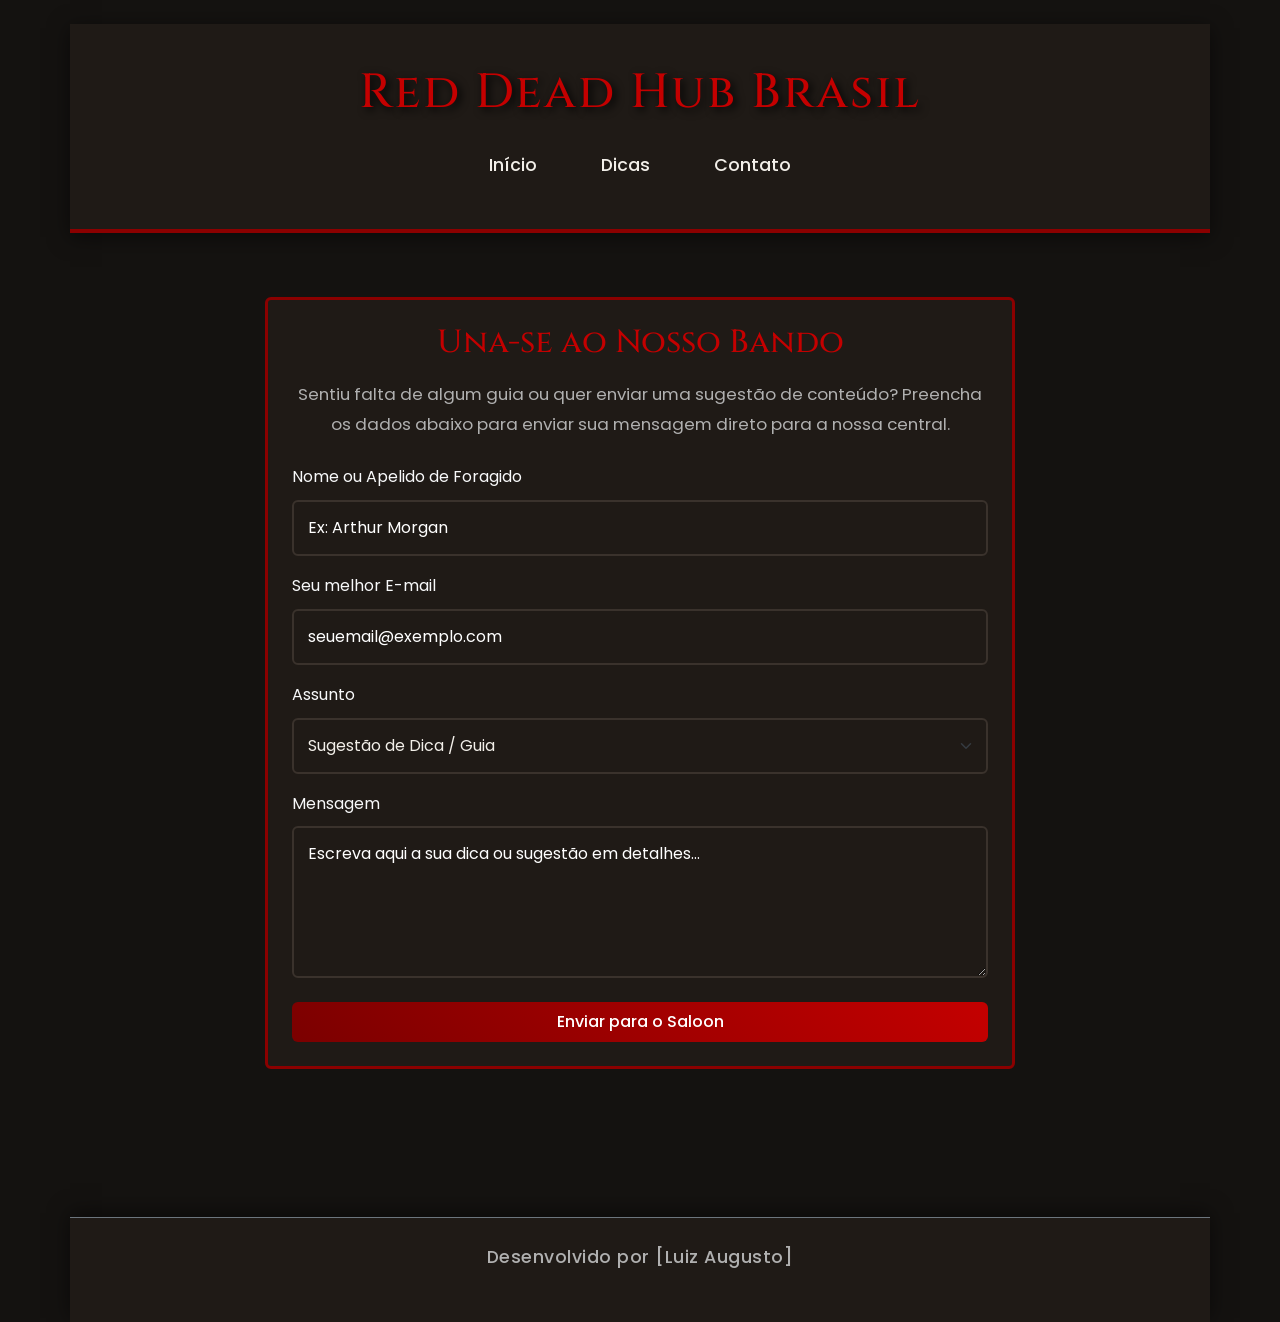
==== contato.html @ 2b57509f "diversas atualizações feitas" ====
<!DOCTYPE html>
<html lang="pt-BR">
<head>
    <meta charset="UTF-8">
    <meta name="viewport" content="width=device-width, initial-scale=1.0">
    <title>Red Dead Hub Brasil - Contato</title>
    <link href="https://cdn.jsdelivr.net/npm/bootstrap@5.3.0/dist/css/bootstrap.min.css" rel="stylesheet">
    <link rel="stylesheet" href="style.css">
    <link href="https://fonts.googleapis.com/css2?family=Poppins:wght@300;500;700&family=Cinzel:wght@700&display=swap" rel="stylesheet">
</head>
<body>

<header class="container my-4 text-center header-custom">
    <h1>Red Dead Hub Brasil</h1>
    <nav class="nav justify-content-center mt-3">
        <a class="nav-link" href="index.html">Início</a>
        <a class="nav-link" href="dicas.html">Dicas</a>
        <a class="nav-link" href="contato.html">Contato</a>
    </nav>
</header>

<main class="container">

    <section class="mb-5 py-4 px-4 bg-card-custom rounded border-danger-custom max-width-text mx-auto">
        <h2 class="text-danger-custom mb-3 text-center">Una-se ao Nosso Bando</h2>
        <p class="text-center text-muted mb-4">
            Sentiu falta de algum guia ou quer enviar uma sugestão de conteúdo? Preencha os dados abaixo para enviar sua mensagem direto para a nossa central.
        </p>
        
        <form action="#" method="POST">
            <div class="mb-3">
                <label class="form-label text-light">Nome ou Apelido de Foragido</label>
                <input type="text" class="form-control" placeholder="Ex: Arthur Morgan" required>
            </div>
            
            <div class="mb-3">
                <label class="form-label text-light">Seu melhor E-mail</label>
                <input type="email" class="form-control" placeholder="seuemail@exemplo.com" required>
            </div>
            
            <div class="mb-3">
                <label class="form-label text-light">Assunto</label>
                <select class="form-select">
                    <option selected>Sugestão de Dica / Guia</option>
                    <option>Reportar Erro no Site</option>
                    <option>Parcerias / Outros</option>
                </select>
            </div>
            
            <div class="mb-4">
                <label class="form-label text-light">Mensagem</label>
                <textarea class="form-control" rows="5" placeholder="Escreva aqui a sua dica ou sugestão em detalhes..." required></textarea>
            </div>
            
            <div class="text-center">
                <button type="submit" class="btn btn-danger-custom px-5 py-2 w-100">Enviar para o Saloon</button>
            </div>
        </form>
    </section>

</main>

<footer class="container pb-5 text-center border-top border-secondary pt-4">
    <p class="text-muted">Desenvolvido por [Luiz Augusto]</p>
</footer>

<script src="https://cdn.jsdelivr.net/npm/bootstrap@5.3.0/dist/js/bootstrap.bundle.min.js"></script>

</body>
</html>
---- style.css ----
@import url('https://fonts.googleapis.com/css2?family=Cinzel:wght@600;800&family=Poppins:wght@300;400;500;700&display=swap');

:root {
    --bg-main: #141210;
    --bg-card: #1f1a16;
    --bg-card-inner: #faf9f8;
    --red-primary: #8b0000;
    --red-bright: #c40000;
    --red-accent: #ff3c00;
    --text-light: #f2efe9;
    --text-muted: #ffffff;
}

body {
    margin: 0;
    font-family: 'Poppins', sans-serif;
    background-color: var(--bg-main);
    color: var(--text-light);
    line-height: 1.8;
}

header {
    background-color: var(--bg-card);
    text-align: center;
    padding: 40px 10px;
    border-bottom: 4px solid var(--red-primary);
    box-shadow: 0 4px 20px rgba(0, 0, 0, 0.5);
}

header h1 {
    font-family: 'Cinzel', serif;
    font-size: 3rem;
    color: var(--red-bright);
    text-shadow: 3px 3px 8px #000;
    margin-bottom: 20px;
    letter-spacing: 2px;
}

.nav {
    display: flex;
    flex-wrap: wrap;
    justify-content: center;
}

.nav .nav-link {
    color: var(--text-light);
    text-decoration: none;
    margin: 0 12px;
    font-size: 1.1rem;
    font-weight: 500;
    padding: 8px 20px;
    border-radius: 6px;
    transition: all 0.3s ease;
}

.nav .nav-link:hover {
    background-color: var(--red-primary);
    color: #fff !important;
    box-shadow: 0 0 12px rgba(139, 0, 0, 0.6);
}

main {
    padding: 40px 0;
}

p {
    font-size: 1.05rem;
    color: var(--text-light);
    text-align: justify;
}

.img-fluid {
    width: 100%;
    border-radius: 12px;
    border: 3px solid var(--red-primary);
    box-shadow: 0 10px 25px rgba(0, 0, 0, 0.7);
    transition: transform 0.3s ease, box-shadow 0.3s ease;
}

.section-intro p {
    background-color: var(--bg-card);
    padding: 25px;
    margin-top: 25px;
    border-radius: 8px;
    border-left: 5px solid var(--red-primary);
    box-shadow: 0 5px 15px rgba(0, 0, 0, 0.3);
}

.border-danger-custom {
    border: 3px solid var(--red-primary) !important;
}

.text-danger-custom {
    color: var(--red-bright) !important;
}

.bg-card-custom {
    background-color: var(--bg-card);
}

.feature-box {
    background-color: var(--bg-main);
    padding: 25px;
    border-radius: 8px;
    border-left: 4px solid var(--red-primary);
    box-shadow: 0 5px 15px rgba(0, 0, 0, 0.4);
    height: 100%;
    transition: transform 0.3s ease;
}

.feature-box:hover {
    transform: translateY(-5px);
}

.feature-box h5 {
    color: var(--text-light);
    font-family: 'Cinzel', serif;
    margin-bottom: 15px;
}

.feature-box p {
    font-size: 0.95rem;
    color: var(--text-muted);
    margin: 0;
}

.bg-cta-custom {
    background: linear-gradient(135deg, var(--bg-card), #110e0c);
    border: 1px solid #2d2520;
    box-shadow: 0 10px 30px rgba(0, 0, 0, 0.5);
}

.max-width-text {
    max-width: 750px;
}

.btn-danger-custom {
    background: linear-gradient(45deg, var(--red-primary), var(--red-bright));
    color: white;
    border: none;
    font-weight: 500;
    border-radius: 6px;
    transition: transform 0.2s ease, box-shadow 0.2s ease;
}

.btn-danger-custom:hover {
    transform: scale(1.05);
    background: linear-gradient(45deg, var(--red-bright), #ff0000);
    color: white;
    box-shadow: 0 0 15px rgba(196, 0, 0, 0.5);
}

.btn-outline-light {
    border: 2px solid var(--text-light);
    font-weight: 500;
    border-radius: 6px;
    transition: all 0.3s ease;
}

.btn-outline-light:hover {
    background-color: var(--text-light);
    color: var(--bg-main) !important;
}

.row {
    display: flex;
    flex-wrap: wrap;
}

.row > section {
    display: flex !important;
    flex-direction: column;
}

article {
    background-color: var(--bg-card-inner);
    padding: 25px;
    border-radius: 12px;
    border-left: 5px solid var(--red-primary);
    box-shadow: 0 10px 25px rgba(0, 0, 0, 0.6);
    color: var(--text-light);
    display: flex;
    flex-direction: column;
    flex: 1; 
    height: 100%;
}

h2, h3, h5 {
    font-family: 'Cinzel', serif;
}

article h2 {
    color: var(--red-accent);
    margin-top: 0;
    margin-bottom: 20px;
    font-size: 1.6rem;
    text-align: center;
    min-height: 76px;
    display: flex;
    align-items: center;
    justify-content: center;
}

article img {
    width: 100%;
    height: 250px; 
    object-fit: cover;
    object-position: center; 
    border-radius: 8px;
    border: 3px solid var(--red-primary);
    margin-bottom: 20px;
    transition: 0.3s ease;
}

.img-fluid:hover, article img:hover {
    transform: scale(1.01);
    box-shadow: 0 12px 30px rgba(139, 0, 0, 0.4);
}

article p {
    flex-grow: 1;
    margin-bottom: 20px;
}

.btn-secondary, button, [type="submit"] {
    background: linear-gradient(45deg, #7b0000, var(--red-bright)) !important;
    color: white !important;
    border: none !important;
    padding: 12px 24px;
    border-radius: 6px;
    font-weight: 500;
    cursor: pointer;
    transition: all 0.3s ease;
    align-self: center;
    margin-top: auto; 
}

.btn-secondary:hover, button:hover {
    transform: scale(1.05);
    background: linear-gradient(45deg, var(--red-bright), #ff0000) !important;
    box-shadow: 0 0 15px rgba(196, 0, 0, 0.5);
}

.form-control, select.form-select {
    background-color: var(--bg-card) !important;
    color: var(--text-light) !important;
    border: 2px solid #3a322c !important;
    border-radius: 6px;
    padding: 14px;
    transition: all 0.3s ease;
}

.form-control::placeholder {
    color: var(--text-muted);
}

select.form-select option {
    background-color: var(--bg-card);
    color: var(--text-light);
}

h3 {
    color: var(--red-accent);
    margin-top: 40px;
    margin-bottom: 20px;
}

div[popover] {
    background-color: #1a1512;
    color: var(--text-light);
    padding: 25px;
    border: 2px solid var(--red-primary);
    border-radius: 8px;
    box-shadow: 0 15px 35px rgba(0, 0, 0, 0.9);
    max-width: 380px;
}

div[popover] ol {
    margin: 0;
    padding-left: 20px;
}

footer {
    text-align: center;
    padding: 35px;
    background-color: var(--bg-card);
    border-top: 4px solid var(--red-primary);
    margin-top: 60px;
    box-shadow: 0 -4px 20px rgba(0, 0, 0, 0.5);
}

footer p {
    margin: 0;
    font-size: 1.1rem;
    font-weight: 500;
    color: var(--text-light);
    text-align: center;
    letter-spacing: 0.5px;
}

.text-muted {
    color: #b0b0b0 !important; 
}

.form-select:focus, .form-control:focus {
    border-color: var(--red-primary) !important;
    outline: 0 !important;
    box-shadow: 0 0 10px rgba(139, 0, 0, 0.6) !important;
    background-image: url("data:image/svg+xml,%3csvg xmlns='http://www.w3.org/2000/svg' viewBox='0 0 16 16'%3e%3cpath fill='none' stroke='%23c40000' stroke-linecap='round' stroke-linejoin='round' stroke-width='2' d='m2 5 6 6 6-6'/%3e%3c/svg%3e") !important;
}
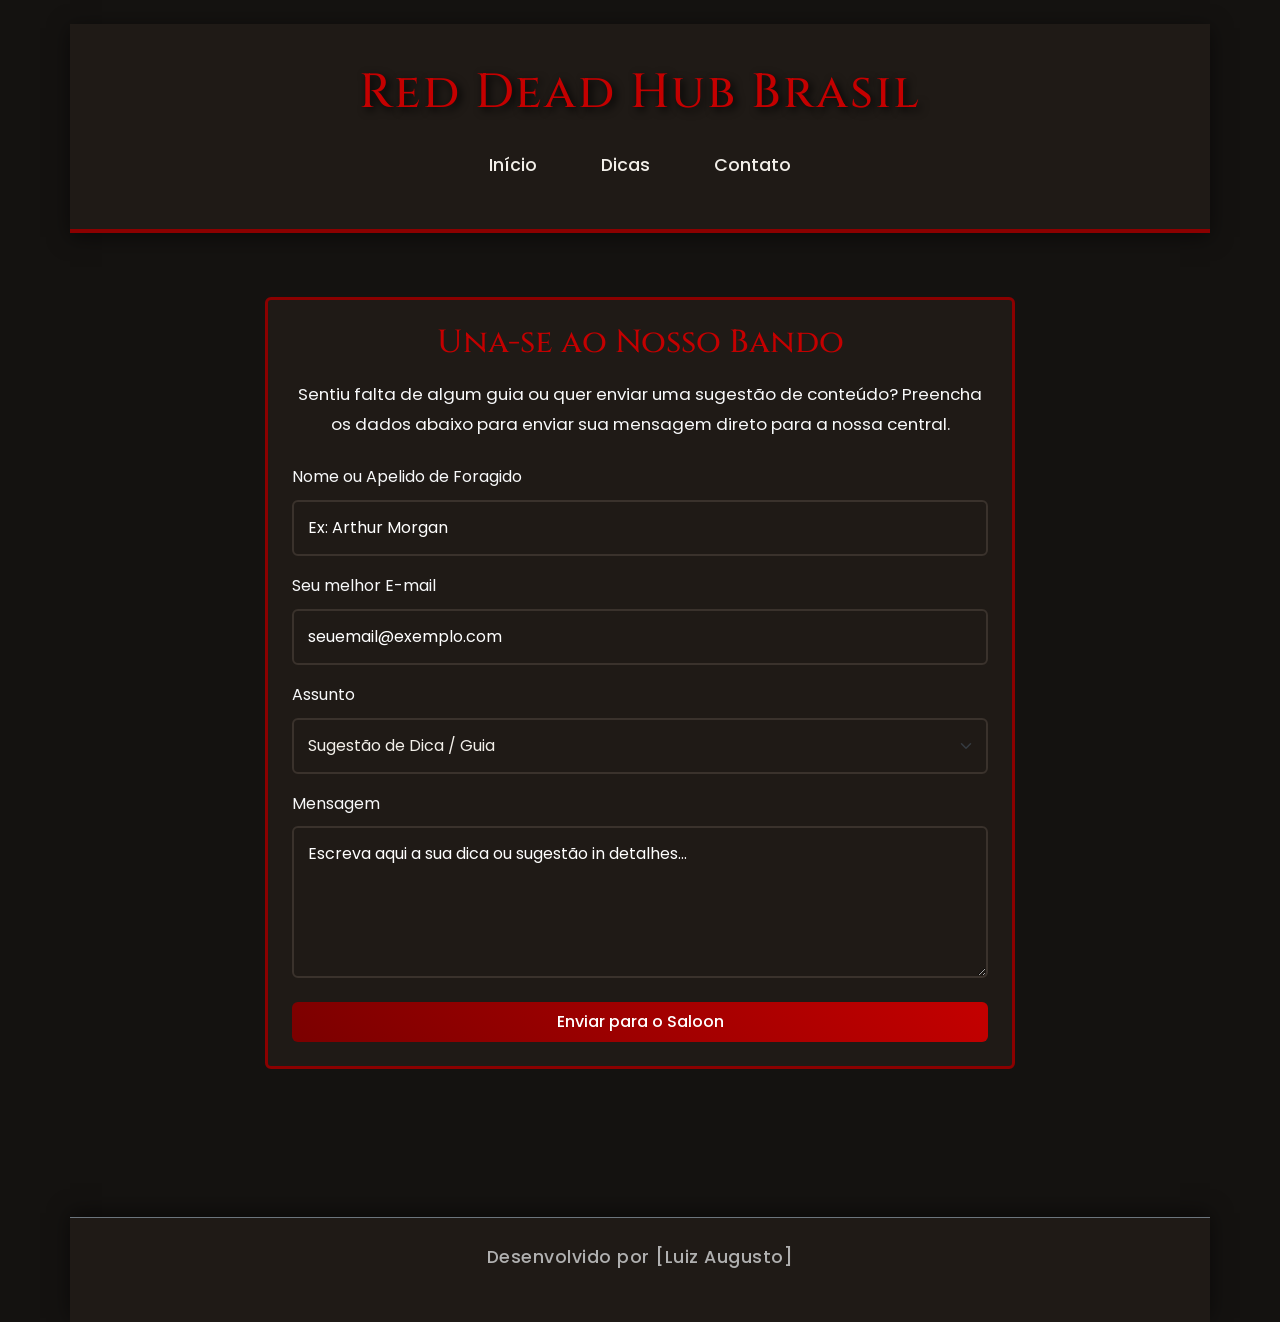
==== commit 364131e9: "criação do codigo js, mudanças de estrutura" ====
--- a/contato.html
+++ b/contato.html
@@ -23,7 +23,7 @@
 
     <section class="mb-5 py-4 px-4 bg-card-custom rounded border-danger-custom max-width-text mx-auto">
         <h2 class="text-danger-custom mb-3 text-center">Una-se ao Nosso Bando</h2>
-        <p class="text-center text-muted mb-4">
+        <p class="text-center text-light mb-4">
             Sentiu falta de algum guia ou quer enviar uma sugestão de conteúdo? Preencha os dados abaixo para enviar sua mensagem direto para a nossa central.
         </p>
         
@@ -49,7 +49,7 @@
             
             <div class="mb-4">
                 <label class="form-label text-light">Mensagem</label>
-                <textarea class="form-control" rows="5" placeholder="Escreva aqui a sua dica ou sugestão em detalhes..." required></textarea>
+                <textarea class="form-control" rows="5" placeholder="Escreva aqui a sua dica ou sugestão in detalhes..." required></textarea>
             </div>
             
             <div class="text-center">
@@ -65,6 +65,7 @@
 </footer>
 
 <script src="https://cdn.jsdelivr.net/npm/bootstrap@5.3.0/dist/js/bootstrap.bundle.min.js"></script>
+<script src="script.js"></script>
 
 </body>
 </html>
--- a/style.css
+++ b/style.css
@@ -173,7 +173,7 @@
 }
 
 article {
-    background-color: var(--bg-card-inner);
+    background-color: var(--bg-card); /* Ajustado para remover o fundo branco das fotos */
     padding: 25px;
     border-radius: 12px;
     border-left: 5px solid var(--red-primary);
@@ -302,9 +302,29 @@
     color: #b0b0b0 !important; 
 }
 
-.form-select:focus, .form-control:focus {
-    border-color: var(--red-primary) !important;
-    outline: 0 !important;
-    box-shadow: 0 0 10px rgba(139, 0, 0, 0.6) !important;
+/* 1. FOCO DOS INPUTS E TEXTAREA (Campos de texto normais - SEM AS SETAS) */
+.form-control:focus, 
+input:focus, 
+textarea:focus {
+    border-color: var(--red-bright) !important;
+    outline: none !important;
+    outline-width: 0 !important;
+    box-shadow: 0 0 10px rgba(196, 0, 0, 0.6) !important;
+    --bs-focus-ring-color: rgba(196, 0, 0, 0.6) !important;
+    background-image: none !important; /* Limpa as setas repetidas do e-mail */
+}
+
+/* 2. FOCO EXCLUSIVO DO SELECT (Caixa de seleção de assunto - COM UMA SETA APENAS) */
+.form-select:focus, 
+select:focus {
+    border-color: var(--red-bright) !important;
+    outline: none !important;
+    outline-width: 0 !important;
+    box-shadow: 0 0 10px rgba(196, 0, 0, 0.6) !important;
+    --bs-focus-ring-color: rgba(196, 0, 0, 0.6) !important;
+    /* Adiciona uma única seta vermelha customizada no canto do select */
     background-image: url("data:image/svg+xml,%3csvg xmlns='http://www.w3.org/2000/svg' viewBox='0 0 16 16'%3e%3cpath fill='none' stroke='%23c40000' stroke-linecap='round' stroke-linejoin='round' stroke-width='2' d='m2 5 6 6 6-6'/%3e%3c/svg%3e") !important;
+    background-repeat: no-repeat !important;
+    background-position: right 0.75rem center !important;
+    background-size: 16px 12px !important;
 }
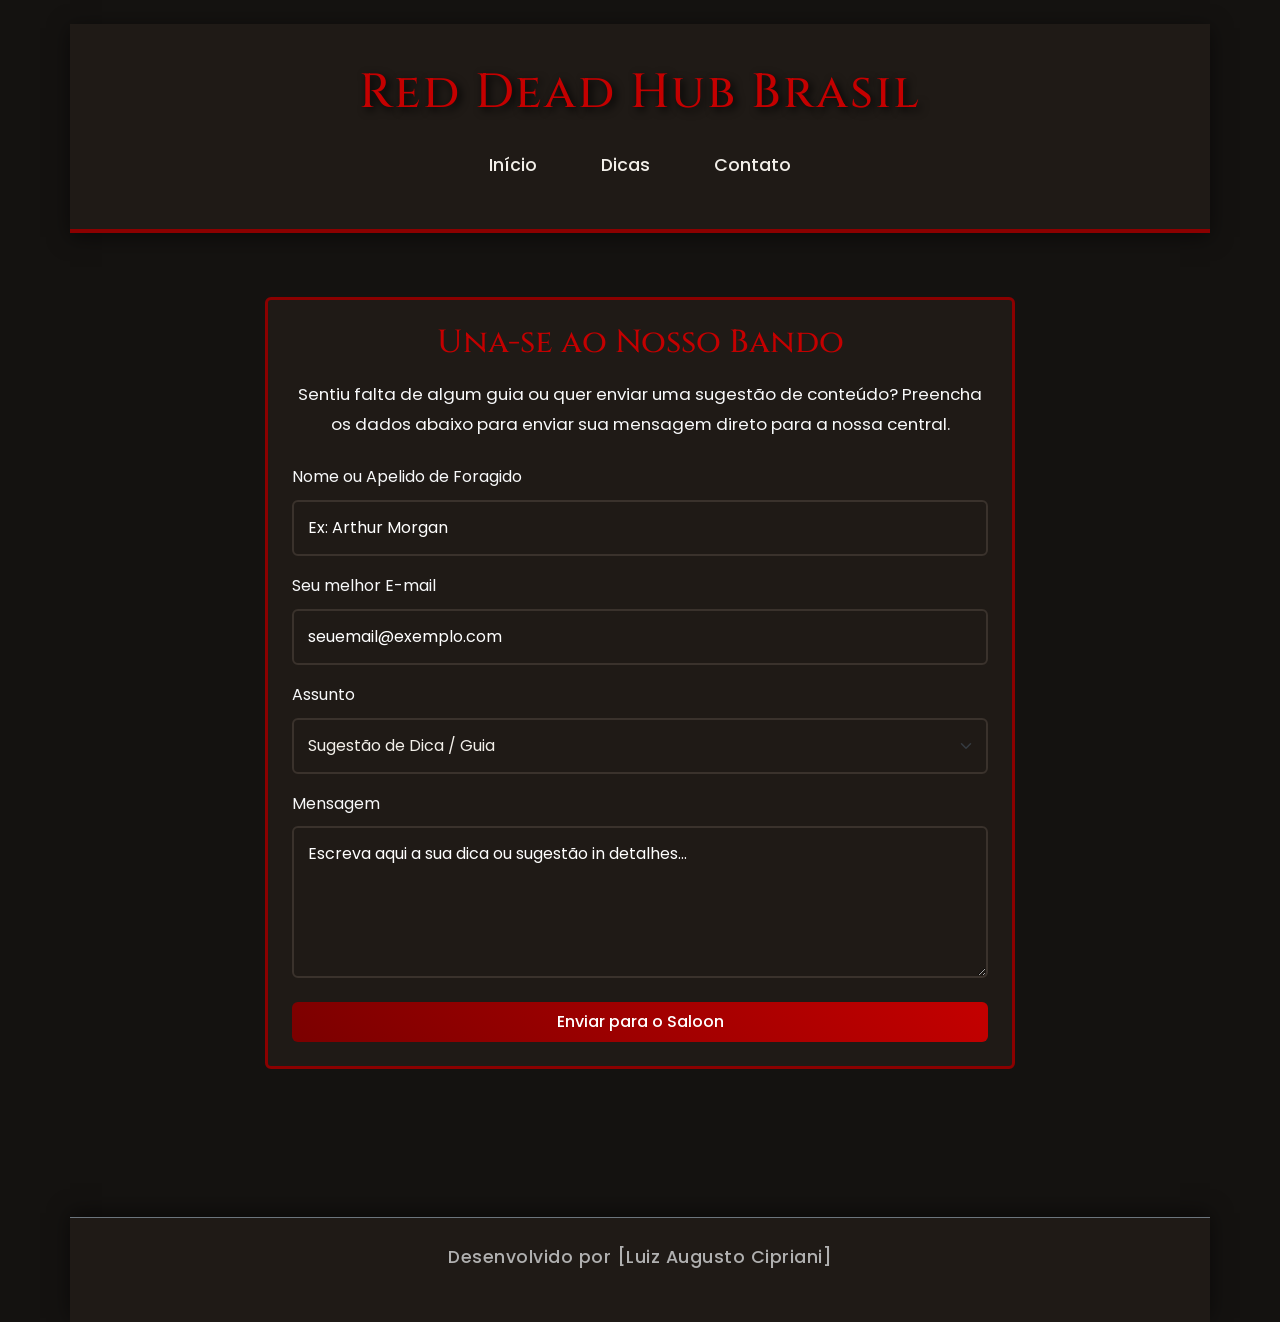
==== commit 2d0d245b: "mudança da assinatura do site" ====
--- a/contato.html
+++ b/contato.html
@@ -61,7 +61,7 @@
 </main>
 
 <footer class="container pb-5 text-center border-top border-secondary pt-4">
-    <p class="text-muted">Desenvolvido por [Luiz Augusto]</p>
+    <p class="text-muted">Desenvolvido por [Luiz Augusto Cipriani]</p>
 </footer>
 
 <script src="https://cdn.jsdelivr.net/npm/bootstrap@5.3.0/dist/js/bootstrap.bundle.min.js"></script>
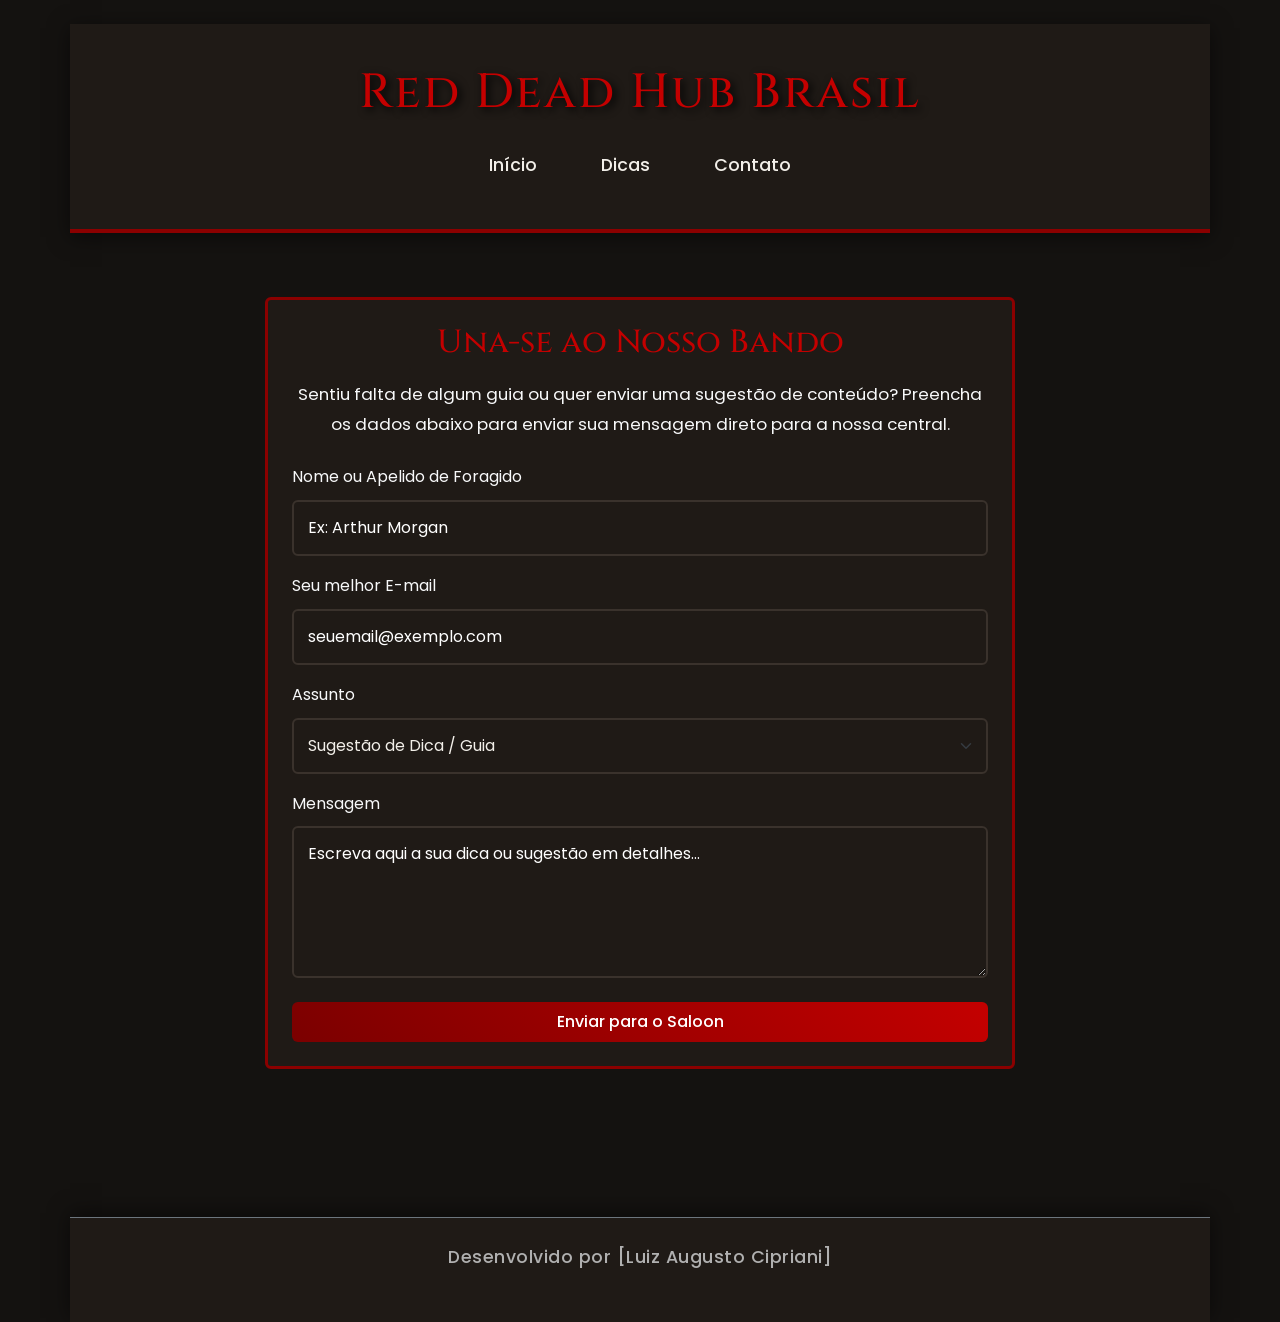
==== commit 38ad640a: "atividade concluida, dia 29/ site atualizado" ====
--- a/contato.html
+++ b/contato.html
@@ -5,7 +5,7 @@
     <meta name="viewport" content="width=device-width, initial-scale=1.0">
     <title>Red Dead Hub Brasil - Contato</title>
     <link href="https://cdn.jsdelivr.net/npm/bootstrap@5.3.0/dist/css/bootstrap.min.css" rel="stylesheet">
-    <link rel="stylesheet" href="style.css">
+    <link rel="stylesheet" href="assets/css/styles.css">
     <link href="https://fonts.googleapis.com/css2?family=Poppins:wght@300;500;700&family=Cinzel:wght@700&display=swap" rel="stylesheet">
 </head>
 <body>
@@ -49,7 +49,7 @@
             
             <div class="mb-4">
                 <label class="form-label text-light">Mensagem</label>
-                <textarea class="form-control" rows="5" placeholder="Escreva aqui a sua dica ou sugestão in detalhes..." required></textarea>
+                <textarea class="form-control" rows="5" placeholder="Escreva aqui a sua dica ou sugestão em detalhes..." required></textarea>
             </div>
             
             <div class="text-center">
@@ -65,7 +65,7 @@
 </footer>
 
 <script src="https://cdn.jsdelivr.net/npm/bootstrap@5.3.0/dist/js/bootstrap.bundle.min.js"></script>
-<script src="script.js"></script>
+<script src="assets/js/app.js"></script>
 
 </body>
 </html>
--- a/assets/css/styles.css
+++ b/assets/css/styles.css
@@ -0,0 +1,368 @@
+@import url('https://fonts.googleapis.com/css2?family=Cinzel:wght@600;800&family=Poppins:wght@300;400;500;700&display=swap');
+
+:root {
+    --bg-main: #141210;
+    --bg-card: #1f1a16;
+    --bg-card-inner: #faf9f8;
+    --red-primary: #8b0000;
+    --red-bright: #c40000;
+    --red-accent: #be431d;
+    --text-light: #f2efe9;
+    --text-muted: #ffffff;
+}
+
+body {
+    margin: 0;
+    font-family: 'Poppins', sans-serif;
+    background-color: var(--bg-main);
+    color: var(--text-light);
+    line-height: 1.8;
+}
+
+header {
+    background-color: var(--bg-card);
+    text-align: center;
+    padding: 40px 10px;
+    border-bottom: 4px solid var(--red-primary);
+    box-shadow: 0 4px 20px rgba(0, 0, 0, 0.5);
+}
+
+header h1 {
+    font-family: 'Cinzel', serif;
+    font-size: 3rem;
+    color: var(--red-bright);
+    text-shadow: 3px 3px 8px #000;
+    margin-bottom: 20px;
+    letter-spacing: 2px;
+}
+
+.nav {
+    display: flex;
+    flex-wrap: wrap;
+    justify-content: center;
+}
+
+.nav .nav-link {
+    color: var(--text-light);
+    text-decoration: none;
+    margin: 0 12px;
+    font-size: 1.1rem;
+    font-weight: 500;
+    padding: 8px 20px;
+    border-radius: 6px;
+    transition: all 0.3s ease;
+}
+
+.nav .nav-link:hover {
+    background-color: var(--red-primary);
+    color: #fff !important;
+    box-shadow: 0 0 12px rgba(139, 0, 0, 0.6);
+}
+
+main {
+    padding: 40px 0;
+}
+
+p {
+    font-size: 1.05rem;
+    color: var(--text-light);
+    text-align: justify;
+}
+
+.img-fluid {
+    width: 100%;
+    border-radius: 12px;
+    border: 3px solid var(--red-primary);
+    box-shadow: 0 10px 25px rgba(0, 0, 0, 0.7);
+    transition: transform 0.3s ease, box-shadow 0.3s ease;
+}
+
+.section-intro p {
+    background-color: var(--bg-card);
+    padding: 25px;
+    margin-top: 25px;
+    border-radius: 8px;
+    border-left: 5px solid var(--red-primary);
+    box-shadow: 0 5px 15px rgba(0, 0, 0, 0.3);
+}
+
+.border-danger-custom {
+    border: 3px solid var(--red-primary) !important;
+}
+
+.text-danger-custom {
+    color: var(--red-bright) !important;
+}
+
+.bg-card-custom {
+    background-color: var(--bg-card);
+}
+
+.feature-box {
+    background-color: var(--bg-main);
+    padding: 25px;
+    border-radius: 8px;
+    border-left: 4px solid var(--red-primary);
+    box-shadow: 0 5px 15px rgba(0, 0, 0, 0.4);
+    height: 100%;
+    transition: transform 0.3s ease;
+}
+
+.feature-box:hover {
+    transform: translateY(-5px);
+}
+
+.feature-box h5 {
+    color: var(--text-light);
+    font-family: 'Cinzel', serif;
+    margin-bottom: 15px;
+}
+
+.feature-box p {
+    font-size: 0.95rem;
+    color: var(--text-muted);
+    margin: 0;
+}
+
+.bg-cta-custom {
+    background: linear-gradient(135deg, var(--bg-card), #110e0c);
+    border: 1px solid #2d2520;
+    box-shadow: 0 10px 30px rgba(0, 0, 0, 0.5);
+}
+
+.max-width-text {
+    max-width: 750px;
+}
+
+.btn-danger-custom {
+    background: linear-gradient(45deg, var(--red-primary), var(--red-bright));
+    color: white;
+    border: none;
+    font-weight: 500;
+    border-radius: 6px;
+    transition: transform 0.2s ease, box-shadow 0.2s ease;
+}
+
+.btn-danger-custom:hover {
+    transform: scale(1.05);
+    background: linear-gradient(45deg, var(--red-bright), #ff0000);
+    color: white;
+    box-shadow: 0 0 15px rgba(196, 0, 0, 0.5);
+}
+
+.btn-outline-light {
+    border: 2px solid var(--text-light);
+    font-weight: 500;
+    border-radius: 6px;
+    transition: all 0.3s ease;
+}
+
+.btn-outline-light:hover {
+    background-color: var(--text-light);
+    color: var(--bg-main) !important;
+}
+
+.row {
+    display: flex;
+    flex-wrap: wrap;
+}
+
+.row > section {
+    display: flex !important;
+    flex-direction: column;
+}
+
+article {
+    background-color: var(--bg-card);
+    padding: 25px;
+    border-radius: 12px;
+    border-left: 5px solid var(--red-primary);
+    box-shadow: 0 10px 25px rgba(0, 0, 0, 0.6);
+    color: var(--text-light);
+    display: flex;
+    flex-direction: column;
+    flex: 1; 
+    height: 100%;
+}
+
+h2, h3, h5 {
+    font-family: 'Cinzel', serif;
+}
+
+article h2 {
+    color: var(--red-accent);
+    margin-top: 0;
+    margin-bottom: 20px;
+    font-size: 1.6rem;
+    text-align: center;
+    min-height: 76px;
+    display: flex;
+    align-items: center;
+    justify-content: center;
+}
+
+article img {
+    width: 100%;
+    height: 250px; 
+    object-fit: cover;
+    object-position: center; 
+    border-radius: 8px;
+    border: 3px solid var(--red-primary);
+    margin-bottom: 20px;
+    transition: 0.3s ease;
+}
+
+.img-fluid:hover, article img:hover {
+    transform: scale(1.01);
+    box-shadow: 0 12px 30px rgba(139, 0, 0, 0.4);
+}
+
+article p {
+    flex-grow: 1;
+    margin-bottom: 20px;
+}
+
+.btn-secondary, button, [type="submit"] {
+    background: linear-gradient(45deg, #7b0000, var(--red-bright)) !important;
+    color: white !important;
+    border: none !important;
+    padding: 12px 24px;
+    border-radius: 6px;
+    font-weight: 500;
+    cursor: pointer;
+    transition: all 0.3s ease;
+    align-self: center;
+    margin-top: auto; 
+}
+
+.btn-secondary:hover, button:hover {
+    transform: scale(1.05);
+    background: linear-gradient(45deg, var(--red-bright), #ff0000) !important;
+    box-shadow: 0 0 15px rgba(196, 0, 0, 0.5);
+}
+
+.form-control, select.form-select {
+    background-color: var(--bg-card) !important;
+    color: var(--text-light) !important;
+    border: 2px solid #3a322c !important;
+    border-radius: 6px;
+    padding: 14px;
+    transition: all 0.3s ease;
+}
+
+.form-control::placeholder {
+    color: var(--text-muted);
+}
+
+select.form-select option {
+    background-color: var(--bg-card);
+    color: var(--text-light);
+}
+
+h3 {
+    color: var(--red-accent);
+    margin-top: 40px;
+    margin-bottom: 20px;
+}
+
+div[popover] {
+    background-color: #1a1512;
+    color: var(--text-light);
+    padding: 25px;
+    border: 2px solid var(--red-primary);
+    border-radius: 8px;
+    box-shadow: 0 15px 35px rgba(0, 0, 0, 0.9);
+    max-width: 380px;
+}
+
+div[popover] ol {
+    margin: 0;
+    padding-left: 20px;
+}
+
+footer {
+    text-align: center;
+    padding: 35px;
+    background-color: var(--bg-card);
+    border-top: 4px solid var(--red-primary);
+    margin-top: 60px;
+    box-shadow: 0 -4px 20px rgba(0, 0, 0, 0.5);
+}
+
+footer p {
+    margin: 0;
+    font-size: 1.1rem;
+    font-weight: 500;
+    color: var(--text-light);
+    text-align: center;
+    letter-spacing: 0.5px;
+}
+
+.text-muted {
+    color: #b0b0b0 !important; 
+}
+
+.form-control:focus, 
+input:focus, 
+textarea:focus {
+    border-color: var(--red-bright) !important;
+    outline: none !important;
+    outline-width: 0 !important;
+    box-shadow: 0 0 10px rgba(196, 0, 0, 0.6) !important;
+    --bs-focus-ring-color: rgba(196, 0, 0, 0.6) !important;
+    background-image: none !important;
+}
+
+.form-select:focus, 
+select:focus {
+    border-color: var(--red-bright) !important;
+    outline: none !important;
+    outline-width: 0 !important;
+    box-shadow: 0 0 10px rgba(196, 0, 0, 0.6) !important;
+    --bs-focus-ring-color: rgba(196, 0, 0, 0.6) !important;
+    background-image: url("data:image/svg+xml,%3csvg xmlns='http://www.w3.org/2000/svg' viewBox='0 0 16 16'%3e%3cpath fill='none' stroke='%23c40000' stroke-linecap='round' stroke-linejoin='round' stroke-width='2' d='m2 5 6 6 6-6'/%3e%3c/svg%3e") !important;
+    background-repeat: no-repeat !important;
+    background-position: right 0.75rem center !important;
+    background-size: 16px 12px !important;
+}      
+
+.carousel-img-custom {
+    height: 480px;
+    object-fit: cover;
+    object-position: center top;
+}
+
+.carousel-caption-blur {
+    background: rgba(20, 18, 16, 0.85);
+    border-radius: 8px;
+    padding: 15px 25px;
+    border-top: 3px solid var(--red-primary);
+    backdrop-filter: blur(5px);
+    text-align: center !important;
+}
+
+.text-truncate-custom {
+    display: -webkit-box;
+    -webkit-line-clamp: 3;
+    -webkit-box-orient: vertical;
+    overflow: hidden;
+}
+
+@media (max-width: 768px) {
+    header h1 { font-size: 2rem; }
+    .carousel-img-custom { height: 260px; }
+    .carousel-caption {
+        position: relative;
+        left: 0; top: 0; right: 0;
+        padding: 15px;
+        background: var(--bg-card);
+        margin-top: 5px;
+    }
+}
+
+/* Altera a cor do crachá para Laranja */
+.badge.bg-danger {
+    background-color: #ff5500 !important;
+    --bs-bg-opacity: 1 !important;
+    color: #ffffff !important;
+}
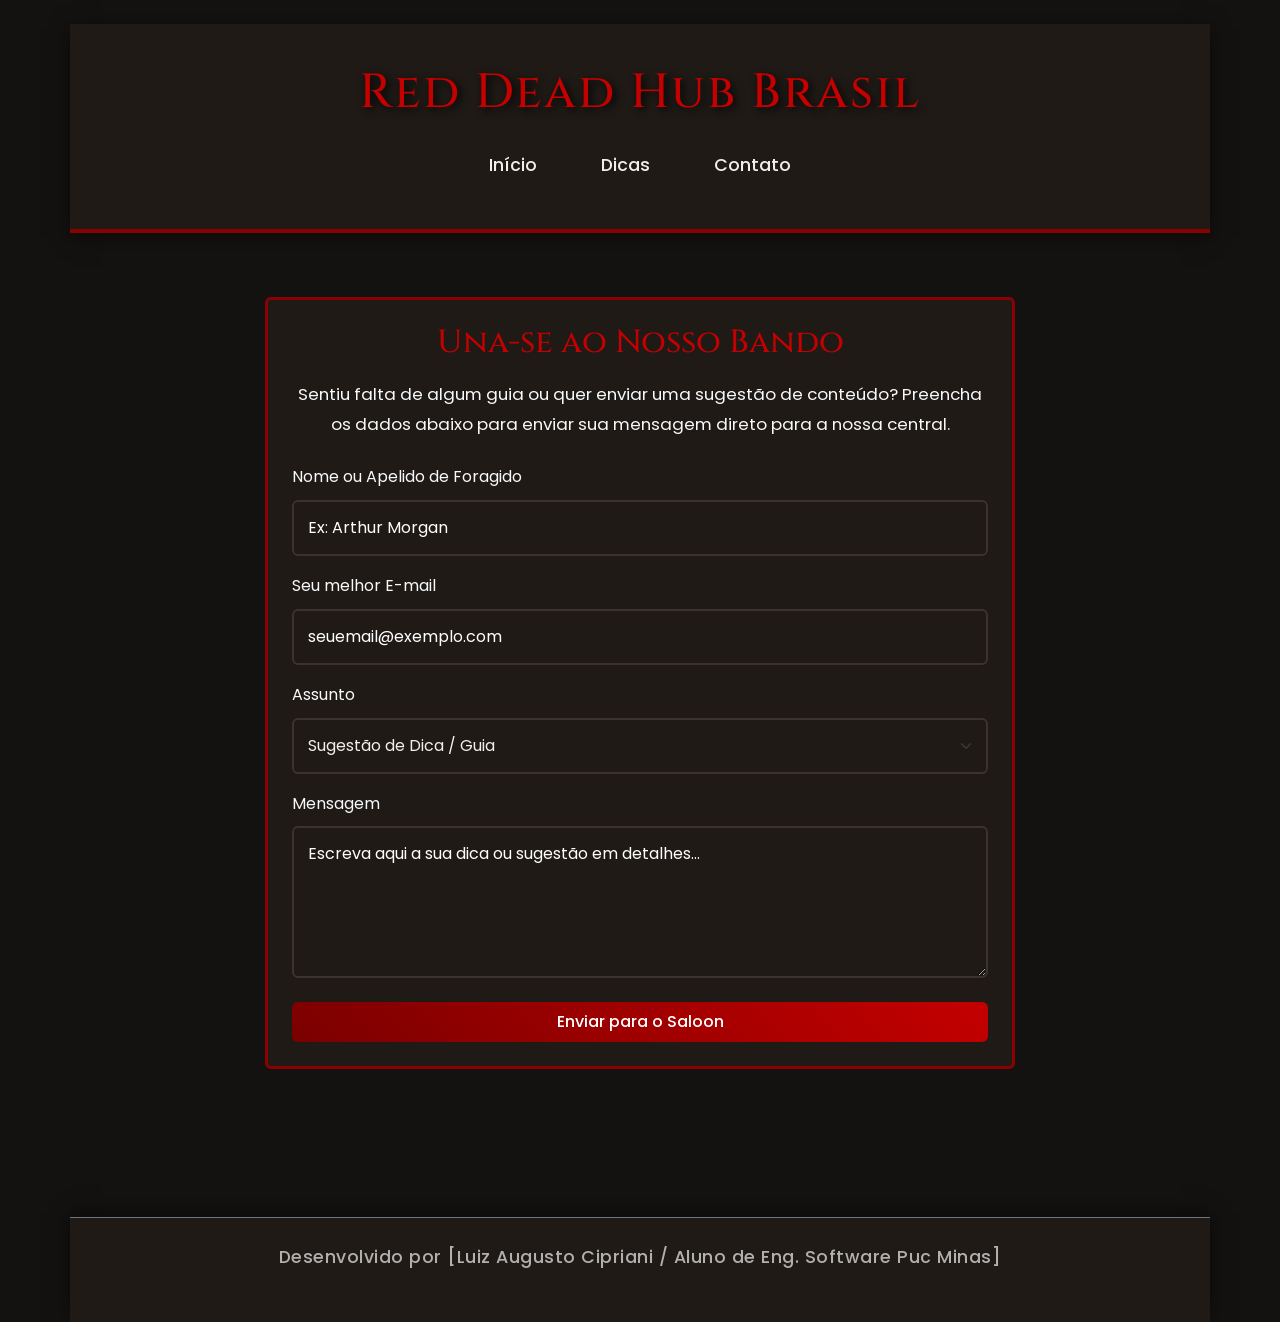
==== commit 5c7ea5b4: "mudança de assinatura" ====
--- a/contato.html
+++ b/contato.html
@@ -61,7 +61,7 @@
 </main>
 
 <footer class="container pb-5 text-center border-top border-secondary pt-4">
-    <p class="text-muted">Desenvolvido por [Luiz Augusto Cipriani]</p>
+    <p class="text-muted">Desenvolvido por [Luiz Augusto Cipriani / Aluno de Eng. Software Puc Minas]</p>
 </footer>
 
 <script src="https://cdn.jsdelivr.net/npm/bootstrap@5.3.0/dist/js/bootstrap.bundle.min.js"></script>
--- a/assets/css/styles.css
+++ b/assets/css/styles.css
@@ -346,6 +346,7 @@
     -webkit-line-clamp: 3;
     -webkit-box-orient: vertical;
     overflow: hidden;
+    line-clamp: 3;
 }
 
 @media (max-width: 768px) {
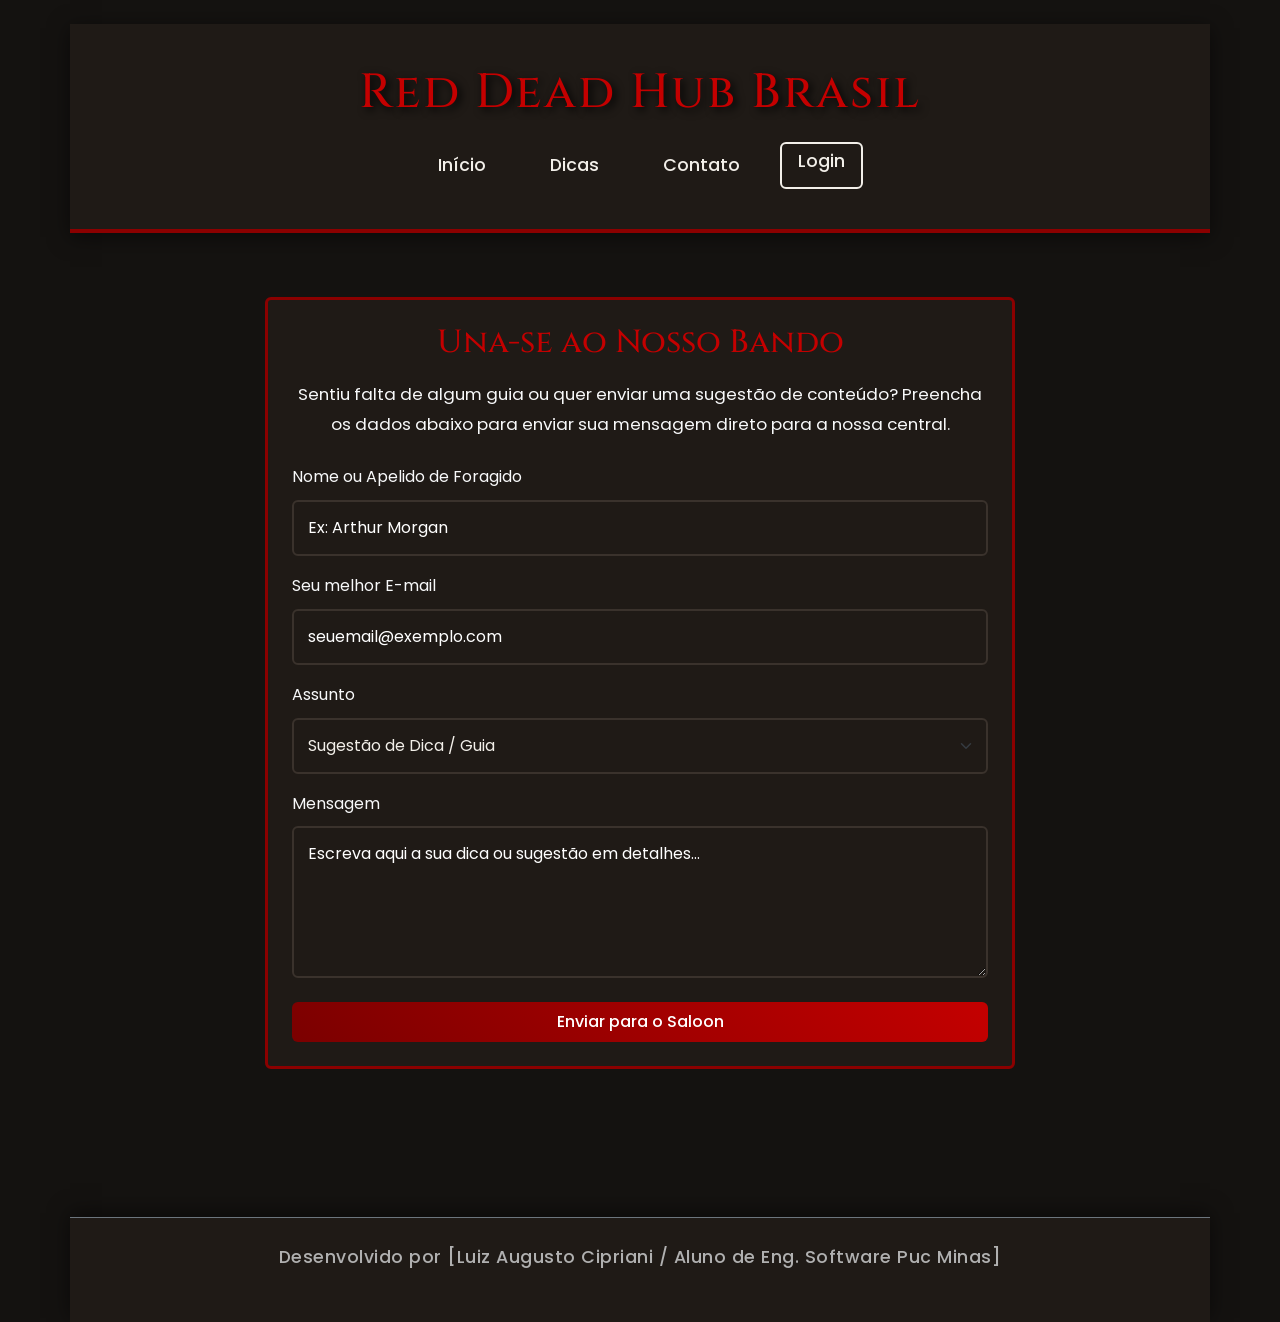
==== commit 0ecf1ec9: "alteração do codigo contato.html" ====
--- a/contato.html
+++ b/contato.html
@@ -16,6 +16,8 @@
         <a class="nav-link" href="index.html">Início</a>
         <a class="nav-link" href="dicas.html">Dicas</a>
         <a class="nav-link" href="contato.html">Contato</a>
+        <a class="nav-link d-none" id="menu-favoritos" href="favoritos.html">Meus Favoritos</a>
+        <a class="nav-link btn btn-outline-light ms-2 px-3 py-1" id="btn-auth" href="login.html">Login</a>
     </nav>
 </header>
 
